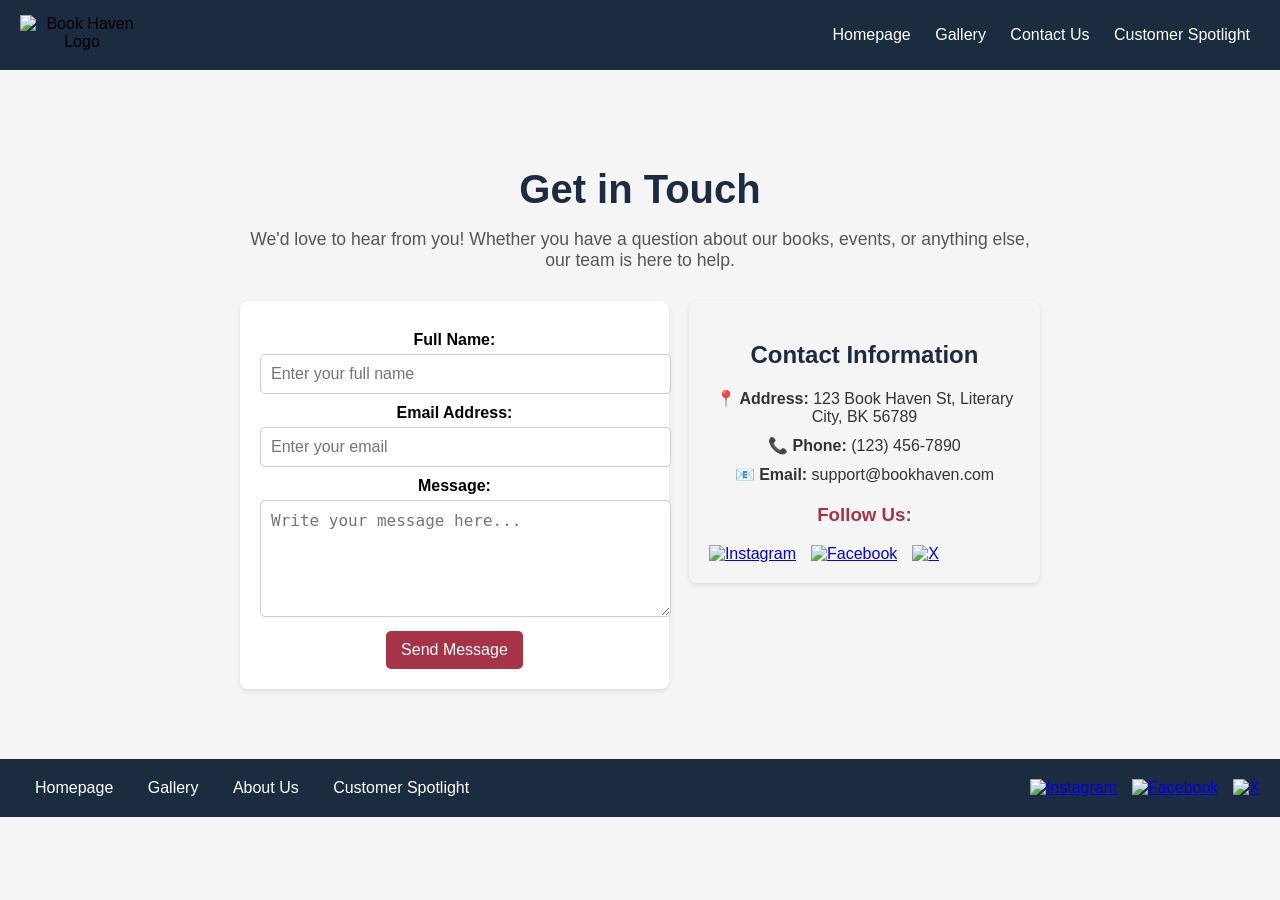
==== ContactUs.html @ 82d8e4ee "Add files via upload" ====
<!DOCTYPE html>
<html lang="en">
<head>
    <meta charset="UTF-8">
    <meta name="viewport" content="width=device-width, initial-scale=1.0">
    <title>Contact Us - Book Haven</title>
    <link rel="stylesheet" href="style.css">
</head>
<body>
    <!-- Header Section -->
    <header class="header">
        <img src="https://sophialearning.s3.amazonaws.com/markup_pictures/38798/file/4432c6d423053619dc2b8c2bd19a08f1.png"
            width="10%" height="10%" alt="Book Haven Logo" class="logo">
        <nav class="nav">
            <a href="index.html">Homepage</a>
            <a href="gallery.html">Gallery</a>
            <a href="ContactUs.html">Contact Us</a>
            <a href="spotlight.html">Customer Spotlight</a>
        </nav>
    </header>

    <!-- Contact Section -->
    <main class="contact-container">
        <h1 class="contact-title">Get in Touch</h1>
        <p class="contact-description">We'd love to hear from you! Whether you have a question about our books, events, or anything else, our team is here to help.</p>
        
        <div class="contact-content">
            <!-- Contact Form -->
            <form class="contact-form">
                <label for="name">Full Name:</label>
                <input type="text" id="name" placeholder="Enter your full name" required>
                
                <label for="email">Email Address:</label>
                <input type="email" id="email" placeholder="Enter your email" required>
                
                <label for="message">Message:</label>
                <textarea id="message" rows="5" placeholder="Write your message here..." required></textarea>
                
                <button type="submit">Send Message</button>
            </form>

            <!-- Contact Details -->
            <div class="contact-info">
                <h2>Contact Information</h2>
                <p><strong>📍 Address:</strong> 123 Book Haven St, Literary City, BK 56789</p>
                <p><strong>📞 Phone:</strong> (123) 456-7890</p>
                <p><strong>📧 Email:</strong> support@bookhaven.com</p>
                <h3>Follow Us:</h3>
                <div class="social-icons">
                    <a href="#"><img src="https://pixsector.com/cache/200e7bcc/av16efeffeed4418c90c1.png" alt="Instagram"></a>
                    <a href="#"><img src="https://img.icons8.com/?size=128&id=61nQcivxf1dj&format=png" alt="Facebook"></a>
                    <a href="#"><img src="https://cdn.iconscout.com/icon/free/png-256/free-twitter-x-icon-download-in-svg-png-gif-file-formats--logo-social-media-logos-pack-icons-7740647.png" alt="X"></a>
                </div>
            </div>
        </div>
    </main>

    <!-- Footer -->
    <footer class="footer">
        <div class="footer-links">
            <a href="index.html">Homepage</a>
            <a href="gallery.html">Gallery</a>
            <a href="about.html">About Us</a>
            <a href="spotlight.html">Customer Spotlight</a>
        </div>
        <div class="social-icons">
            <a href="#"><img src="https://pixsector.com/cache/200e7bcc/av16efeffeed4418c90c1.png" alt="Instagram"></a>
            <a href="#"><img src="https://img.icons8.com/?size=128&id=61nQcivxf1dj&format=png" alt="Facebook"></a>
            <a href="#"><img src="https://cdn.iconscout.com/icon/free/png-256/free-twitter-x-icon-download-in-svg-png-gif-file-formats--logo-social-media-logos-pack-icons-7740647.png" alt="X"></a>
        </div>
    </footer>
</body>
</html>
---- style.css ----
/* General Styles */
body {
    font-family: Arial, sans-serif;
    margin: 0;
    padding: 0;
    background-color: #F5F5F5;
    text-align: center;
}

/* Header */
.header {
    display: flex;
    align-items: center;
    justify-content: space-between;
    background-color: #1B2B40;
    padding: 15px 20px;
}

.logo {
    height: 40px;
}

.title {
    color: #FFFFFF;
    font-size: 22px;
}

.nav a {
    color: white;
    text-decoration: none;
    margin: 0 10px;
    font-size: 16px;
}

/* Box Layout */
.box-container {
    display: flex;
    justify-content: center;
    gap: 10px;
    padding: 20px;
    flex-wrap: wrap;
}

.box {
    width: 120px;
    height: 120px;
    background-color: white;
    border-radius: 5px;
    box-shadow: 0px 2px 5px rgba(0, 0, 0, 0.1);
}

/* Promo Section */
.promo-container {
    display: flex;
    justify-content: center;
    gap: 20px;
    padding: 20px;
}

.promo {
    width: 45%;
    height: 150px;
    background-color: white;
    border-radius: 5px;
    box-shadow: 0px 2px 5px rgba(0, 0, 0, 0.1);
}

.promo img {
    width: 100%;
    height: 100%;
    object-fit: cover;
}

/* Best-Selling Books */
.best-sellers {
    padding: 20px;
}

.books-container {
    display: flex;
    justify-content: center;
    gap: 10px;
    padding: 20px;
}

.book {
    background-color: white;
    padding: 10px;
    border-radius: 5px;
    box-shadow: 0px 2px 5px rgba(0, 0, 0, 0.1);
    width: 120px;
}

.book img {
    width: 100%;
    height: auto;
}

.book-title {
    font-size: 14px;
    font-weight: bold;
    margin-top: 5px;
}

.add-to-cart {
    margin-top: 10px;
    padding: 10px;
    background-color: #A73446;
    color: white;
    border: none;
    border-radius: 5px;
    cursor: pointer;
    font-size: 14px;
}

.add-to-cart:hover {
    background-color: #8C2B3D;
}

/* Shop by Category */
.shop-by-category {
    padding: 20px;
}

.category-container {
    display: grid;
    grid-template-columns: repeat(2, 1fr);
    gap: 10px;
    justify-content: center;
    padding: 20px;
}

.category {
    background-color: #1B2B40;
    color: white;
    padding: 12px;
    text-align: center;
    border-radius: 5px;
    box-shadow: 0px 2px 5px rgba(0, 0, 0, 0.1);
    font-size: 16px;
    cursor: pointer;
}

.category:hover {
    background-color: #A73446;
}

/* Newsletter */
.newsletter {
    background-color: #E7A827;
    padding: 20px;
    margin-top: 40px;
}

.newsletter input {
    padding: 10px;
    width: 250px;
    border: none;
    border-radius: 5px;
    margin-right: 10px;
}

.newsletter button {
    padding: 10px 15px;
    background-color: #A73446;
    color: white;
    border: none;
    border-radius: 5px;
    cursor: pointer;
    font-size: 16px;
}

.newsletter button:hover {
    background-color: #8C2B3D;
}

/* Footer */
.footer {
    background-color: #1B2B40;
    color: white;
    padding: 20px;
    display: flex;
    justify-content: space-between;
    align-items: center;
}

.footer-links a {
    color: white;
    text-decoration: none;
    margin: 0 15px;
    font-size: 16px;
}

.social-icons {
    display: flex;
    gap: 15px;
}

.social-icons img {
    width: 30px;
    height: 30px;
}
.gallery-container {
    text-align: center;
    padding: 20px;
    display: grid;
    grid-template-columns: repeat(3, 1fr); /* 3 columns */
    gap: 15px;
    max-width: 900px;
    margin: auto;
}

.gallery-container img {
    width: 100%;
    height: auto;
    border-radius: 5px;
    box-shadow: 0px 2px 5px rgba(0, 0, 0, 0.1);
    transition: transform 0.3s ease;
}

.gallery-container img:hover {
    transform: scale(1.05);
}
/* Contact Page */
.contact-container {
    max-width: 800px;
    margin: 50px auto;
    text-align: center;
    padding: 20px;
}

.contact-title {
    font-size: 2.5rem;
    color: #1B2B40;
    margin-bottom: 10px;
}

.contact-description {
    font-size: 1.1rem;
    color: #555;
    margin-bottom: 30px;
}

.contact-content {
    display: flex;
    justify-content: space-between;
    align-items: flex-start;
    gap: 20px;
}

/* Contact Form */
.contact-form {
    background: white;
    padding: 20px;
    border-radius: 8px;
    box-shadow: 0px 2px 5px rgba(0, 0, 0, 0.1);
    width: 50%;
}

.contact-form label {
    display: block;
    font-weight: bold;
    margin: 10px 0 5px;
}

.contact-form input, .contact-form textarea {
    width: 100%;
    padding: 10px;
    border: 1px solid #ccc;
    border-radius: 5px;
    font-size: 1rem;
}

.contact-form button {
    background-color: #A73446;
    color: white;
    border: none;
    padding: 10px 15px;
    border-radius: 5px;
    cursor: pointer;
    font-size: 1rem;
    margin-top: 10px;
}

.contact-form button:hover {
    background-color: #8C2B3D;
}

/* Contact Info */
.contact-info {
    background: #F5F5F5;
    padding: 20px;
    border-radius: 8px;
    box-shadow: 0px 2px 5px rgba(0, 0, 0, 0.1);
    width: 40%;
}

.contact-info h2 {
    color: #1B2B40;
}

.contact-info p {
    font-size: 1rem;
    color: #333;
    margin: 10px 0;
}

.contact-info h3 {
    margin-top: 20px;
    color: #A73446;
}

/* Responsive Design */
@media (max-width: 768px) {
    .contact-content {
        flex-direction: column;
        align-items: center;
    }

    .contact-form, .contact-info {
        width: 100%;
    }
}
/* Customer Spotlight Section */
.spotlight {
    text-align: center;
    padding: 40px;
}

.spotlight-container {
    display: flex;
    justify-content: center;
    gap: 20px;
    flex-wrap: wrap;
    padding: 20px;
}

.spotlight-card {
    background-color: white;
    padding: 20px;
    border-radius: 10px;
    box-shadow: 0px 2px 5px rgba(0, 0, 0, 0.1);
    max-width: 300px;
    text-align: center;
}

.spotlight-card img {
    width: 80px;
    height: 80px;
    border-radius: 50%;
    margin-bottom: 10px;
}

.spotlight-card h3 {
    font-size: 18px;
    color: #1B2B40;
    margin-bottom: 5px;
}

.spotlight-card p {
    font-size: 14px;
    color: #555;
}
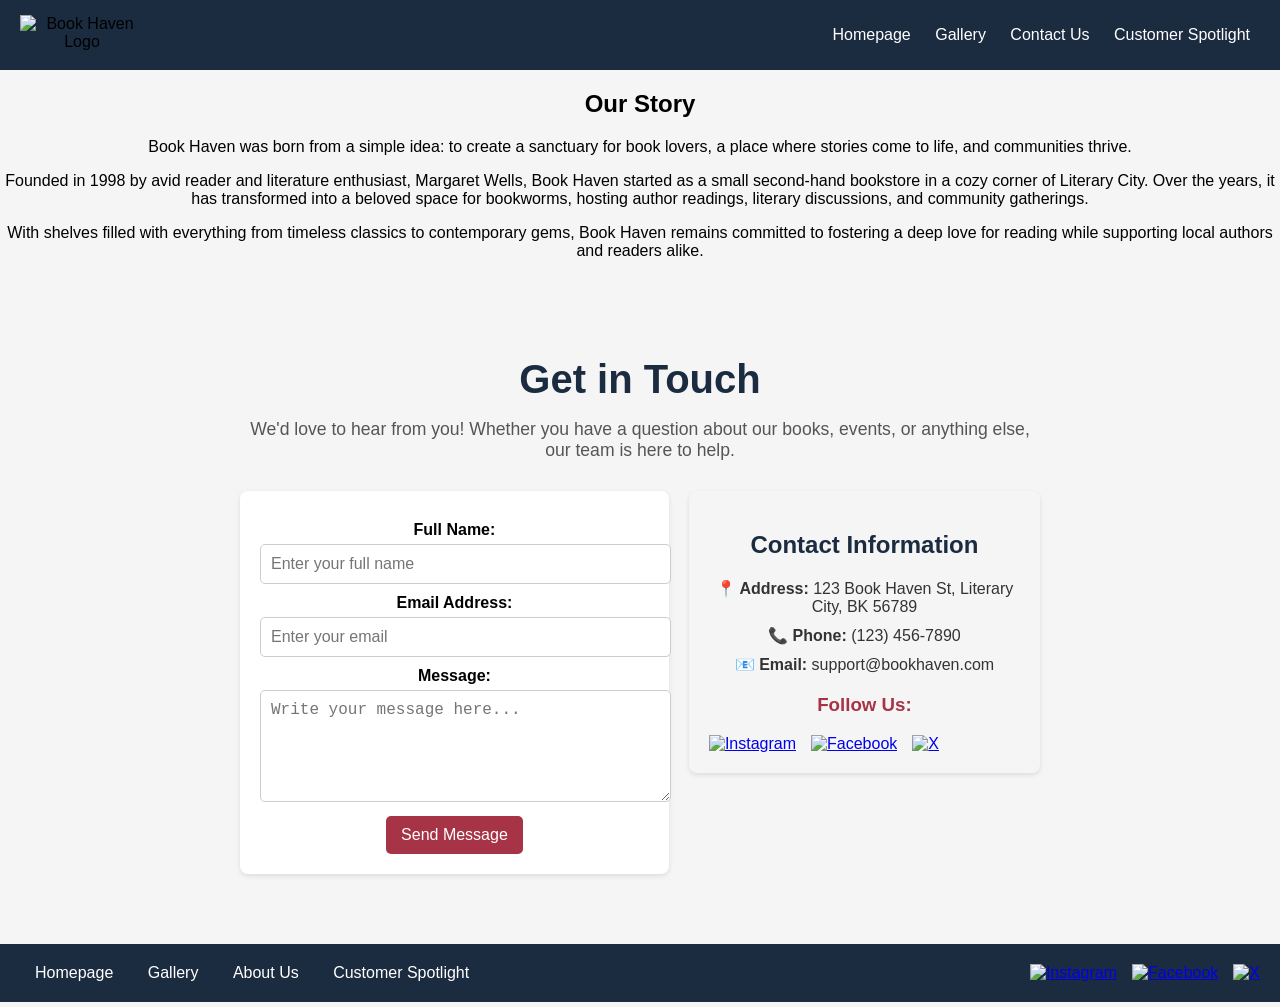
==== commit 664e1c95: "Update ContactUs.html" ====
--- a/ContactUs.html
+++ b/ContactUs.html
@@ -18,6 +18,14 @@
             <a href="spotlight.html">Customer Spotlight</a>
         </nav>
     </header>
+
+    <!-- Our Story Section -->
+    <section class="our-story">
+        <h1>Our Story</h1>
+        <p>Book Haven was born from a simple idea: to create a sanctuary for book lovers, a place where stories come to life, and communities thrive.</p>
+        <p>Founded in 1998 by avid reader and literature enthusiast, Margaret Wells, Book Haven started as a small second-hand bookstore in a cozy corner of Literary City. Over the years, it has transformed into a beloved space for bookworms, hosting author readings, literary discussions, and community gatherings.</p>
+        <p>With shelves filled with everything from timeless classics to contemporary gems, Book Haven remains committed to fostering a deep love for reading while supporting local authors and readers alike.</p>
+    </section>
 
     <!-- Contact Section -->
     <main class="contact-container">
@@ -71,3 +79,4 @@
     </footer>
 </body>
 </html>
+
